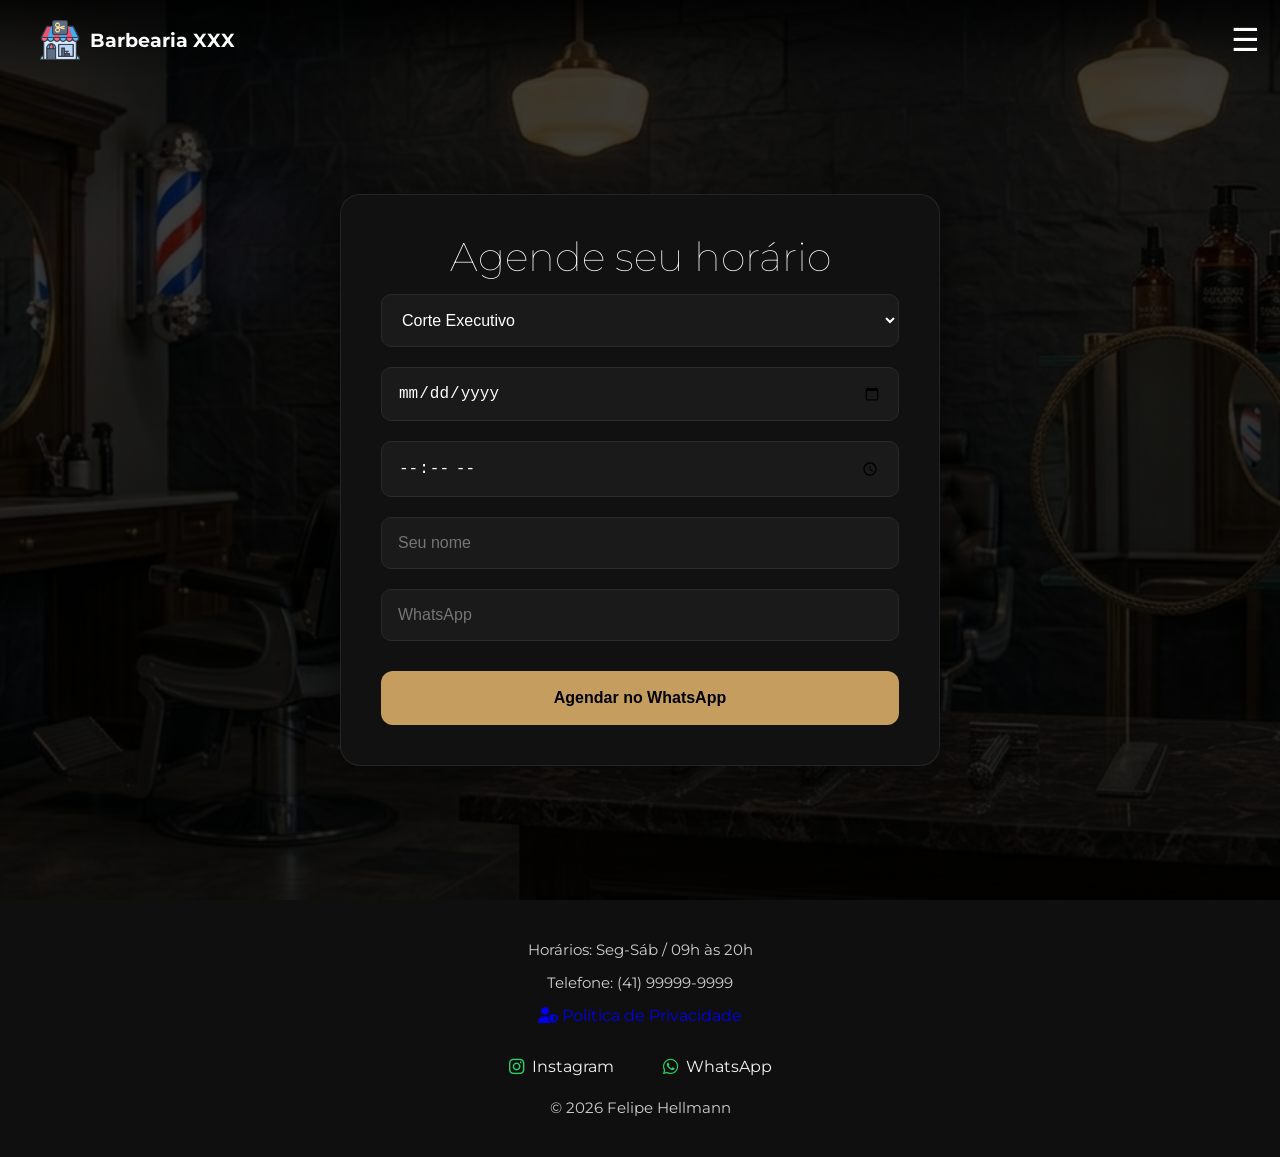
==== agenda.html @ 6e5140c2 "adição da pagina de agendamento junto do seu css e js" ====
<!DOCTYPE html>
<html lang="pt-BR">

<head>

    <!-- ESCALA DO SITE -->

    <meta charset="UTF-8">
    <meta name="viewport" content="width=device-width, initial-scale=1.0">

    <!-- Font Awesome = BIBLIOTECA DE ICONE. -->

    <link rel="stylesheet" href="https://cdnjs.cloudflare.com/ajax/libs/font-awesome/6.5.1/css/all.min.css">

    <!-- GOOGLE FONTS = BIBLIOTECA DE FONTE. -->

    <link rel="preconnect" href="https://fonts.googleapis.com">

    <link rel="preconnect" href="https://fonts.gstatic.com" crossorigin>

    <link href="https://fonts.googleapis.com/css2?family=Poppins:wght@400;700&display=swap" rel="stylesheet">

    <!-- CSS -->

    <link rel="stylesheet" href="CSS/global.css">
    <link rel="stylesheet" href="CSS/reset.css">
    <link rel="stylesheet" href="CSS/hero.css">
    <link rel="stylesheet" href="CSS/navbar.css">
    <link rel="stylesheet" href="CSS/responsivo.css">
<link rel="stylesheet" href="CSS/agenda.css">


    <!-- Descrição do site -->

    <meta name="description" content="Barbearia .">

    <!-- Titulo da pagina -->

    <title>Home Page | Projeto Barbearia</title>

    <!-- Ícone -->
    <link rel="shortcut icon" href="img/icones/logo.ico" type="image/x-icon">

</head>

<body>
    <!-- Cabeçario -->

    <header class="header">

        <nav class="navbar">

            <div class="brand">

                <img src="img/icones/logo.ico" alt="Barbearia" loading="eager" width="40" height="40">

                <span class="brand-name">Barbearia XXX</span>

            </div>

            <div class="btn">
                ☰
            </div>
            <ul class="menu">
                <li><a href="index.html">Home</a></li>
                <li><a href="privacidade.html">Serviços</a></li>


            </ul>

        </nav>

    </header>
 
 
 <section class="agendamento-page">

    <div class="agendamento-box">

        <h1>Agende seu horário</h1>

        <form id="form-agendamento">

            <select>
                <option>Corte Executivo</option>
                <option>Corte Simples</option>
                <option>Barba</option>
            </select>

            <input type="date">

            <input type="time">

            <input type="text" placeholder="Seu nome">

            <input type="tel" placeholder="WhatsApp">

            <button type="submit">
                Agendar no WhatsApp
            </button>

        </form>

    </div>

</section>
 
 
 
 
 
 
 
 
 
 <!-- FOOTER-->

    <footer class="footer">

        <p class="footer-copy">
            Horários: Seg-Sáb / 09h às 20h
        </p>

        <p class="footer-copy">
            Telefone: (41) 99999-9999
        </p>

        <a href="privacidade.html" target="_blank">

            <i class="fa-solid fa-user-shield"></i>
            Política de Privacidade

        </a>

        <div class="footer-links"> <!-- link da biblioteca -->

            <a href="#" target="_blank">

                <i class="fa-brands fa-instagram"></i>
                Instagram

            </a>

            <a href="#" target="_blank">

                <i class="fa-brands fa-whatsapp"></i>
                WhatsApp

            </a>


        </div>

        <p class="footer-copy">
            © 2026 Felipe Hellmann
        </p>

    </footer>

    <!--JAVA SCRIPT -->
    <script src="js/menu.js"></script>
    <script src="js/agenda.js"></script>
</body>

</html>
---- CSS/global.css ----
@import url('https://fonts.googleapis.com/css2?family=Montserrat:wght@100..900&display=swap');

html,
body {
    width: 100%;
    overflow-x: hidden;

    background-color: var(--cor-primaria);

    color: var(--texto-principal);

    font-family: 'Montserrat', sans-serif;

}

img {
    max-width: 100%;

}

a {
    text-decoration: none;
}

ul {
    list-style: none;
}

h2,
h3 {
    font-family: 'Montserrat', sans-serif;
    font-weight: 700;

}

h1 {
    font-size: 3rem;
    line-height: 1.1;
    font-weight: 50;
}

h2 {
    font-size: 2.4rem;
    line-height: 1.2;

}

h3 {
    font-size: 1.3rem;

}

.section {

    margin-top: 50px;
}
---- CSS/hero.css ----
.hero {

  height: 100vh;

  background-image: url('../img/hero/cap2.png');

  background-size: cover;

  background-position: center;

  background-repeat: no-repeat;

  position: relative;

}

.overlay {
  position: absolute;
  inset: 0;
  background-color: rgba(0, 0, 0, 0.5);
  z-index: 1;
}

.hero-content {

  position: relative;
  z-index: 2;

  height: 100%;

  display: flex;

  flex-direction: column;

  justify-content: center;

  align-items: center;

  text-align: center;

}

.hero,
.hero-servicos,
.agendamento {
  overflow: hidden;
}

.hero-servicos-content {
  position: relative;
  z-index: 2;
}

.hero-content h1 {

  font-size: 4rem;

  font-weight: 700;

  margin-bottom: 20px;

}

.hero-content p {

  font-size: 1.2rem;

  color: var(--texto-secundario);

  margin-bottom: 30px;

  z-index: 2;
  position: relative;

}

.hero-content a {

  background-color: var(--cor-secundaria);

  color: var(--cor-primaria);

  padding: 15px 30px;

  border-radius: 5px;

  font-weight: 700;

  transition: 0.3s;

}

.hero-content a:hover {

  opacity: 0.8;

}


/* FINAL DA PAGINA: AGENDAMENTO */

.agendamento {
  position: relative;
  width: 100%;
  min-height: 60vh;

  display: flex;
  align-items: center;
  justify-content: center;
  text-align: center;

  background: url("../img/hero/FINAL.png") center/cover no-repeat;
  color: #fff;

  padding: 80px 20px;
  overflow: hidden;
  margin-top: 50px;

}

/* CAMADA ESCURA */
.agendamento .overlay {
  position: absolute;
  inset: 0;
  background: rgba(0, 0, 0, 0.65);
  z-index: 1;

}

/* CONTEÚDO */
.agendamento-content {
  position: relative;
  z-index: 2;

  max-width: 700px;

  display: flex;
  flex-direction: column;
  align-items: center;
  gap: 18px;
}

/* TÍTULO */
.agendamento-content h2 {
  font-size: 2.2rem;
  font-weight: 600;
  letter-spacing: 0.5px;

  line-height: 1.2;
}

/* TEXTO */
.agendamento-content p {
  font-size: 1.1rem;
  color: #d6d6d6;
  max-width: 500px;
}

/* BOTÃO */
.agendamento-content a {
  margin-top: 10px;

  display: inline-block;
  padding: 14px 32px;

  background: var(--cor-secundaria);
  color: #000;

  font-weight: 600;
  text-decoration: none;

  border-radius: 8px;

  transition: 0.3s ease;
}

.agendamento-content a:hover {
  transform: translateY(-3px);
  background: #e6c15a;
  /* leve variação mais clara */
}

/* FOOTER */


.footer {
  background: #0f0f0f;
  color: #f1f1f1;
  padding: 40px 20px;

  display: flex;
  flex-direction: column;
  align-items: center;
  gap: 14px;

  text-align: center;
}

.footer-copy {
  font-size: 0.95rem;
  opacity: 0.85;
  margin: 0;
}

.footer-links {
  display: flex;
  gap: 25px;
  margin-top: 10px;
  flex-wrap: wrap;
  justify-content: center;
}

.footer-links a {
  color: #f1f1f1;
  text-decoration: none;

  display: flex;
  align-items: center;
  gap: 8px;

  font-size: 1rem;
  padding: 8px 12px;
  border-radius: 8px;

  transition: all 0.25s ease;
}

.footer-links a:hover {
  background: rgba(255, 255, 255, 0.08);
  transform: translateY(-2px);
}

.footer-links i {
  font-size: 1.1rem;
  color: #25d366;
  /* destaque leve no WhatsApp (ajuste se quiser) */
}


/*////////////////////////////////////////////////////////////////////////////////////////*/

/* HERO SERVIÇÕS */


.hero-servicos {

  height: 45vh;

  background-image: url('../img/hero/servico2.png');

  background-size: cover;

  background-position: center;

  background-repeat: no-repeat;

  position: relative;

  display: flex;

  align-items: center;

  justify-content: center;

  text-align: center;

}

.hero-servicos .overlay {

  position: absolute;

  inset: 0;

  background: rgba(0, 0, 0, 0.65);

}

.hero-servicos-content {

  position: relative;

  z-index: 2;

  max-width: 700px;

  padding: 20px;

  margin-top: 60px;

}

.hero-servicos-content h1 {

  font-size: 3rem;

  margin-top: 60px;

  font-weight: 700;

}

.hero-servicos-content p {

  font-size: 1.1rem;

  color: var(--texto-secundario);

  line-height: 1.6;

  margin-top: 30px;
}
---- CSS/navbar.css ----
.header {
    position: absolute;
    top: 0;
    left: 0;
    width: 100%;

    padding: 20px 40px;

    background: linear-gradient(to bottom,
            rgba(0, 0, 0, 0.75),
            rgba(0, 0, 0, 0.45),
            rgba(0, 0, 0, 0.15),
            transparent);
    z-index: 1000;
}

.navbar {

    display: flex;

    justify-content: space-between;

    align-items: center;

}

.brand {

    display: flex;

    align-items: center;

    gap: 10px;

}

.brand-name {

    font-size: 1.2rem;

    font-weight: 700;

}

.menu {
    position: fixed;
    top: 0;
    left: 0;

    width: 100%;
    height: 100px;

    background: linear-gradient(to bottom,
            rgba(0, 0, 0, 0.85) 0%,
            rgba(0, 0, 0, 0.75) 10%,
            rgba(0, 0, 0, 0.60) 20%,
            rgba(0, 0, 0, 0.45) 40%,
            rgba(0, 0, 0, 0.30) 60%,
            rgba(0, 0, 0, 0.15) 80%,
            rgba(0, 0, 0, 0.00) 100%);



    display: flex;
    justify-content: center;
    align-items: center;
    gap: 40px;

    transform: translateY(-100%);
    transition: transform 0.4s ease;

    z-index: 1500;
}

.menu a {
    color: var(--texto-principal);
    transition: 0.3s;
}

.menu a:hover {
    color: var(--cor-secundaria);
}

.menu-mobile-btn {
    display: none;
}

.menu.ativo {
    transform: translateY(0);
}

.btn {
    z-index: 3000 !important;
    position: fixed;
    top: 20px;
    right: 20px;

    font-size: 2rem;
    color: white;

    cursor: pointer;
    z-index: 2000;
}
---- CSS/responsivo.css ----
@media (max-width: 768px) {

h1,
h2,
h3,
p {
    text-align: center;
}

/* =========================
   TIPOGRAFIA MOBILE
========================= */

h1 {
    font-size: 2.3rem;
    line-height: 1.2;
}

h2 {
    font-size: 1.9rem;
    line-height: 1.3;
}

h3 {
    font-size: 1.2rem;
    line-height: 1.4;
}

p {
    font-size: 0.95rem;
    line-height: 1.7;
}
    .brand-name {
    display: none;
  }

  .sobre,
  .servicos {
    display: flex;
    flex-direction: column;
    align-items: center;
    text-align: center;
  }
.depoimentos-layout {
  flex-direction: column;
  align-items: center;
  text-align: center;
  gap: 30px;
}

/* texto ocupa largura total */
.depoimentos-texto {
  max-width: 100%;
  text-align: center;
}

.depoimentos-texto h2 {
  text-align: center;
}

/* carrossel abaixo, centralizado */
.depoimentos-wrapper {
  width: 100%;
  justify-content: center;
}

/* viewport não pode travar largura fixa no mobile */
.depoimentos-viewport {
  width: 100%;
  max-width: 320px; /* ou 340px se quiser mais respiro */
}
  .sobre-imagem img,
  .servicos-imagem img {
    width: 100%;
    max-width: 320px;
    display: block;
  }

  .card-depoimento {
    width: 100%;
    max-width: 320px;
  }

  .galeria-imagens img {
    width: 100%;
    height: 260px;
  }

  .hero {
    height: 100svh;
    background-position: center top;
  }

.menu {
  height: 78px;
  flex-direction: row;
  justify-content: center;
  gap: 40px;
  transform: translateY(-100%);
}

  .btn {
    z-index: 99999;
  }
/* wpp botão */

  .whatsapp-btn {
    z-index: 99999;
    bottom: 20px;
    right: 20px;
  }
}
/*serviços e preços */

/* =========================
   SERVIÇOS / PREÇOS MOBILE
========================= */

@media (max-width: 768px) {

    .servicos-precos {

        padding: 60px 20px;
    }

    .servicos-grid {

        display: grid;

        grid-template-columns: 1fr !important;

        gap: 25px;
    }

    .card-servico {

        width: 100%;

        max-width: 380px;

        margin: 0 auto;
    }

    .card-servico img {

        width: 100%;

        max-width: 100%;

        height: 220px;

        object-fit: cover;
    }

    .servicos-precos h2 {

        font-size: 2rem;
    }

    .servicos-precos p {

        font-size: 0.95rem;

        margin-bottom: 40px;
    }
}

/*TABLET 769PX - 1024PX*/

@media (min-width: 769px) and (max-width: 1024px) {

  h1 { font-size: 3rem; text-align: center; }
  h2 { font-size: 2rem; text-align: center; }

  .sobre,
  .servicos {
    gap: 2rem;
    padding: 70px 5%;
  }

  .sobre-imagem img,
  .servicos-imagem img {
    max-width: 380px;
  }

  .depoimentos-layout {
  flex-direction: column;
  align-items: center;
  text-align: center;
  gap: 30px;
}

/* texto ocupa largura total */
.depoimentos-texto {
  max-width: 100%;
  text-align: center;
}

.depoimentos-texto h2 {
  text-align: center;
}

/* carrossel abaixo, centralizado */
.depoimentos-wrapper {
  width: 100%;
  justify-content: center;
}

/* viewport não pode travar largura fixa no mobile */
.depoimentos-viewport {
  width: 100%;
  max-width: 320px; /* ou 340px se quiser mais respiro */
}

  .localizacao {
    padding: 80px 5%;
    gap: 40px;
  }
  
}
/* serviços e preços */ 

    .servicos-grid {

        grid-template-columns: repeat(2, 1fr);
    }

    /*=============================================================================*/
    
/*TELAS GRANDES ACIMA DE 1440PX*/

@media (min-width: 1440px) {

  h1 { font-size: 4.5rem; }
  h2 { font-size: 3rem; }

  .sobre,
  .servicos {
    padding: 80px 15%;
  }

  .localizacao {
    padding: 100px 15%;
  }
}
---- CSS/agenda.css ----
/* =========================
   PÁGINA AGENDAMENTO
========================= */

.agendamento-page {

    min-height: 100vh;

    padding: 140px 20px 80px;

    display: flex;
    justify-content: center;
    align-items: center;

    background:
    linear-gradient(
        rgba(0,0,0,0.75),
        rgba(0,0,0,0.85)
    ),
    url("../img/hero/FINAL.png");

    background-size: cover;
    background-position: center;
}

/* =========================
   CAIXA CENTRAL
========================= */

.agendamento-box {

    width: 100%;
    max-width: 600px;

    background: #111;

    border: 1px solid rgba(255,255,255,0.08);

    border-radius: 20px;

    padding: 40px;

    box-shadow:
    0 10px 40px rgba(0,0,0,0.45);
}

/* =========================
   TITULO
========================= */

.agendamento-box h1 {

    text-align: center;

    margin-bottom: 15px;

    font-size: 2.5rem;
}

.agendamento-box p {

    text-align: center;

    color: var(--texto-secundario);

    margin-bottom: 40px;

    line-height: 1.6;
}

/* =========================
   FORM
========================= */

#form-agendamento {

    display: flex;
    flex-direction: column;

    gap: 20px;
}

/* =========================
   INPUTS
========================= */

#form-agendamento input,
#form-agendamento select {

    width: 100%;

    padding: 16px;

    border-radius: 10px;

    border: 1px solid #2a2a2a;

    background: #1a1a1a;

    color: white;

    font-size: 1rem;

    outline: none;

    transition: 0.3s;
}

/* FOCUS */

#form-agendamento input:focus,
#form-agendamento select:focus {

    border-color: var(--cor-secundaria);

    box-shadow:
    0 0 10px rgba(202, 162, 0, 0.986);
}

/* =========================
   BOTÃO
========================= */

#form-agendamento button {

    margin-top: 10px;

    padding: 18px;

    border: none;

    border-radius: 12px;

    background: var(--cor-secundaria);

    color: #000;

    font-size: 1rem;

    font-weight: 700;

    cursor: pointer;

    transition: 0.3s ease;
}

/* HOVER */

#form-agendamento button:hover {

    transform: translateY(-3px);

    opacity: 0.92;
}

/* =========================
   RESPONSIVO
========================= */

@media (max-width: 768px) {

    .agendamento-box {

        padding: 30px 20px;
    }

    .agendamento-box h1 {

        font-size: 2rem;
    }
}
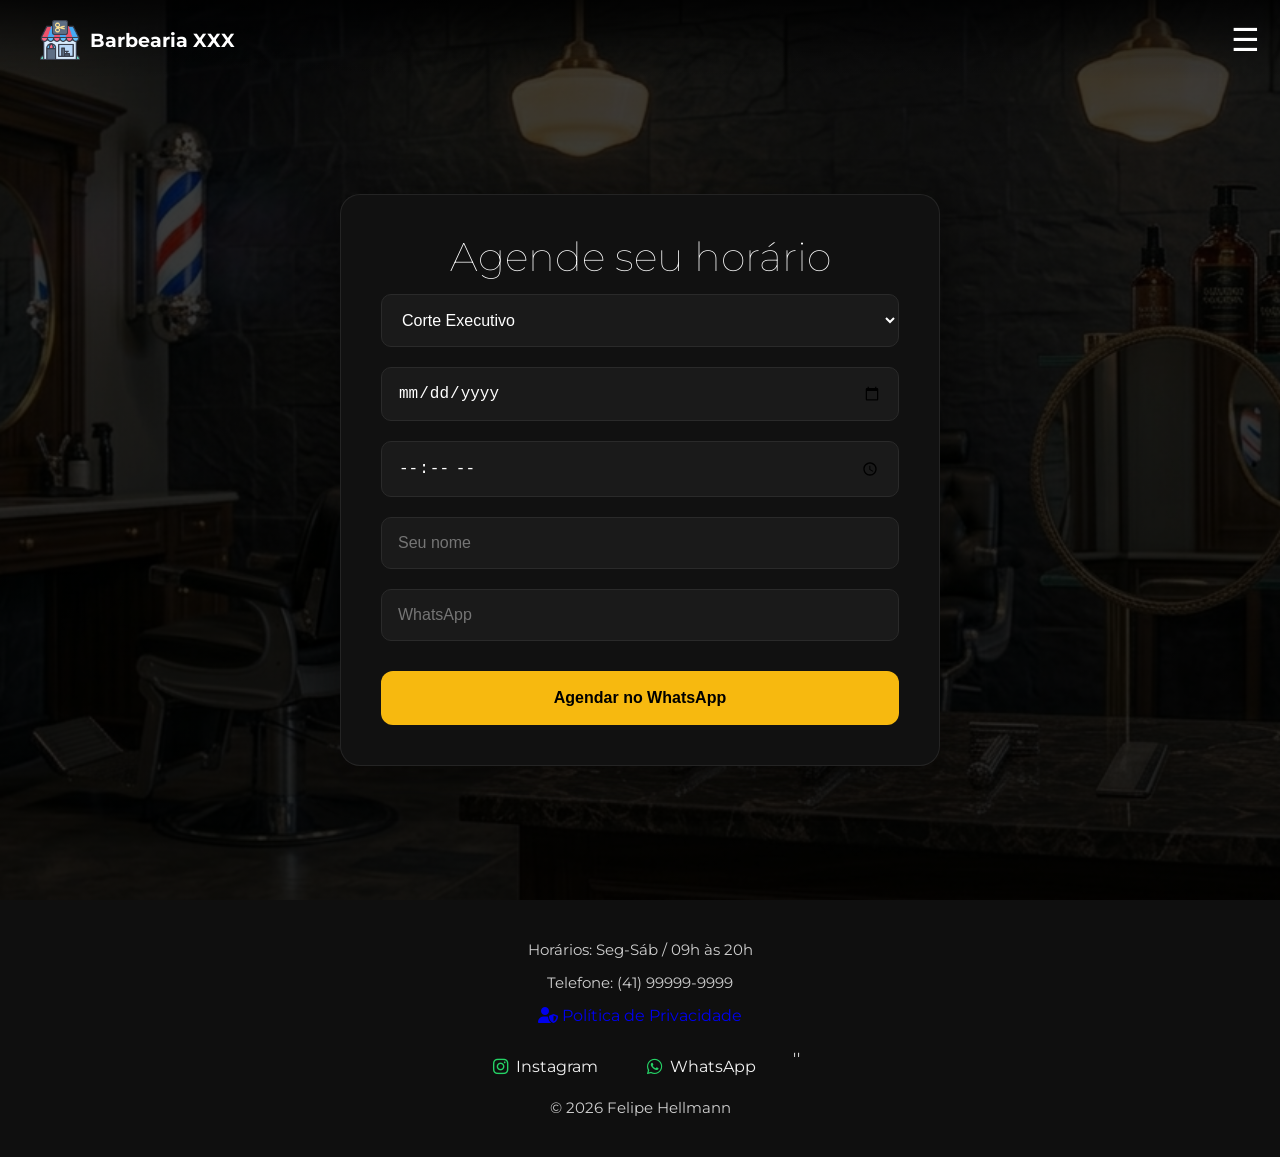
==== commit ba1ba92d: "organização do css e adição de detalhes" ====
--- a/agenda.html
+++ b/agenda.html
@@ -27,7 +27,9 @@
     <link rel="stylesheet" href="CSS/hero.css">
     <link rel="stylesheet" href="CSS/navbar.css">
     <link rel="stylesheet" href="CSS/responsivo.css">
-<link rel="stylesheet" href="CSS/agenda.css">
+    <link rel="stylesheet" href="CSS/agenda.css">
+        <link rel="stylesheet" href="CSS/footer.css">
+
 
 
     <!-- Descrição do site -->
@@ -71,49 +73,51 @@
         </nav>
 
     </header>
- 
- 
- <section class="agendamento-page">
 
-    <div class="agendamento-box">
 
-        <h1>Agende seu horário</h1>
+    <section class="agendamento-page">
 
-        <form id="form-agendamento">
+        <div class="agendamento-box">
 
-            <select>
-                <option>Corte Executivo</option>
-                <option>Corte Simples</option>
-                <option>Barba</option>
-            </select>
+            <h1>Agende seu horário</h1>
 
-            <input type="date">
+            <form id="form-agendamento">
 
-            <input type="time">
+                <select>
+                    <option>Corte Executivo</option>
+                    <option>Corte Simples</option>
+                    <option>Barba</option>
+                </select>
 
-            <input type="text" placeholder="Seu nome">
+                <input type="date">
 
-            <input type="tel" placeholder="WhatsApp">
+                <input type="time">
 
-            <button type="submit">
-                Agendar no WhatsApp
-            </button>
+                <input type="text" placeholder="Seu nome">
 
-        </form>
+                <input type="tel" placeholder="WhatsApp">
 
-    </div>
+                <button type="submit" class="submit-efeito">
 
-</section>
- 
- 
- 
- 
- 
- 
- 
- 
- 
- <!-- FOOTER-->
+                    <span>Agendar no WhatsApp</span>
+
+                </button>
+
+            </form>
+
+        </div>
+
+    </section>
+
+
+
+
+
+
+
+
+
+    <!-- FOOTER-->
 
     <footer class="footer">
 
@@ -147,7 +151,7 @@
                 WhatsApp
 
             </a>
-
+            ''
 
         </div>
 
--- a/CSS/hero.css
+++ b/CSS/hero.css
@@ -180,133 +180,4 @@
   /* leve variação mais clara */
 }
 
-/* FOOTER */
 
-
-.footer {
-  background: #0f0f0f;
-  color: #f1f1f1;
-  padding: 40px 20px;
-
-  display: flex;
-  flex-direction: column;
-  align-items: center;
-  gap: 14px;
-
-  text-align: center;
-}
-
-.footer-copy {
-  font-size: 0.95rem;
-  opacity: 0.85;
-  margin: 0;
-}
-
-.footer-links {
-  display: flex;
-  gap: 25px;
-  margin-top: 10px;
-  flex-wrap: wrap;
-  justify-content: center;
-}
-
-.footer-links a {
-  color: #f1f1f1;
-  text-decoration: none;
-
-  display: flex;
-  align-items: center;
-  gap: 8px;
-
-  font-size: 1rem;
-  padding: 8px 12px;
-  border-radius: 8px;
-
-  transition: all 0.25s ease;
-}
-
-.footer-links a:hover {
-  background: rgba(255, 255, 255, 0.08);
-  transform: translateY(-2px);
-}
-
-.footer-links i {
-  font-size: 1.1rem;
-  color: #25d366;
-  /* destaque leve no WhatsApp (ajuste se quiser) */
-}
-
-
-/*////////////////////////////////////////////////////////////////////////////////////////*/
-
-/* HERO SERVIÇÕS */
-
-
-.hero-servicos {
-
-  height: 45vh;
-
-  background-image: url('../img/hero/servico2.png');
-
-  background-size: cover;
-
-  background-position: center;
-
-  background-repeat: no-repeat;
-
-  position: relative;
-
-  display: flex;
-
-  align-items: center;
-
-  justify-content: center;
-
-  text-align: center;
-
-}
-
-.hero-servicos .overlay {
-
-  position: absolute;
-
-  inset: 0;
-
-  background: rgba(0, 0, 0, 0.65);
-
-}
-
-.hero-servicos-content {
-
-  position: relative;
-
-  z-index: 2;
-
-  max-width: 700px;
-
-  padding: 20px;
-
-  margin-top: 60px;
-
-}
-
-.hero-servicos-content h1 {
-
-  font-size: 3rem;
-
-  margin-top: 60px;
-
-  font-weight: 700;
-
-}
-
-.hero-servicos-content p {
-
-  font-size: 1.1rem;
-
-  color: var(--texto-secundario);
-
-  line-height: 1.6;
-
-  margin-top: 30px;
-}
--- a/CSS/agenda.css
+++ b/CSS/agenda.css
@@ -13,11 +13,9 @@
     align-items: center;
 
     background:
-    linear-gradient(
-        rgba(0,0,0,0.75),
-        rgba(0,0,0,0.85)
-    ),
-    url("../img/hero/FINAL.png");
+        linear-gradient(rgba(0, 0, 0, 0.75),
+            rgba(0, 0, 0, 0.85)),
+        url("../img/hero/FINAL.png");
 
     background-size: cover;
     background-position: center;
@@ -34,14 +32,14 @@
 
     background: #111;
 
-    border: 1px solid rgba(255,255,255,0.08);
+    border: 1px solid rgba(255, 255, 255, 0.08);
 
     border-radius: 20px;
 
     padding: 40px;
 
     box-shadow:
-    0 10px 40px rgba(0,0,0,0.45);
+        0 10px 40px rgba(0, 0, 0, 0.45);
 }
 
 /* =========================
@@ -66,6 +64,56 @@
     margin-bottom: 40px;
 
     line-height: 1.6;
+}
+
+.submit-efeito {
+    position: relative;
+    display: inline-block;
+
+    color: white;
+    text-decoration: none;
+
+    padding: 8px 12px;
+
+    overflow: hidden;
+
+    overflow: hidden;
+
+    isolation: isolate;
+}
+
+.submit-efeito::before {
+    content: "";
+    z-index: 2;
+    position: absolute;
+    top: 0;
+    left: -120%;
+
+    width: 60%;
+    height: 100%;
+
+    background: linear-gradient(120deg,
+            transparent,
+            rgba(255, 255, 255, 0.6),
+            transparent);
+
+    transform: skewX(-20deg);
+
+    animation: shine-loop 2.0s infinite;
+}
+
+@keyframes shine-loop {
+    0% {
+        left: -120%;
+    }
+
+    50% {
+        left: 220%;
+    }
+
+    100% {
+        left: 220%;
+    }
 }
 
 /* =========================
@@ -114,7 +162,7 @@
     border-color: var(--cor-secundaria);
 
     box-shadow:
-    0 0 10px rgba(202, 162, 0, 0.986);
+        0 0 10px rgba(0, 0, 0, 0.986);
 }
 
 /* =========================
@@ -144,6 +192,7 @@
     transition: 0.3s ease;
 }
 
+
 /* HOVER */
 
 #form-agendamento button:hover {
--- a/CSS/footer.css
+++ b/CSS/footer.css
@@ -0,0 +1,55 @@
+/* FOOTER */
+
+
+.footer {
+  background: #0f0f0f;
+  color: #f1f1f1;
+  padding: 40px 20px;
+
+  display: flex;
+  flex-direction: column;
+  align-items: center;
+  gap: 14px;
+
+  text-align: center;
+}
+
+.footer-copy {
+  font-size: 0.95rem;
+  opacity: 0.85;
+  margin: 0;
+}
+
+.footer-links {
+  display: flex;
+  gap: 25px;
+  margin-top: 10px;
+  flex-wrap: wrap;
+  justify-content: center;
+}
+
+.footer-links a {
+  color: #f1f1f1;
+  text-decoration: none;
+
+  display: flex;
+  align-items: center;
+  gap: 8px;
+
+  font-size: 1rem;
+  padding: 8px 12px;
+  border-radius: 8px;
+
+  transition: all 0.25s ease;
+}
+
+.footer-links a:hover {
+  background: rgba(255, 255, 255, 0.08);
+  transform: translateY(-2px);
+}
+
+.footer-links i {
+  font-size: 1.1rem;
+  color: #25d366;
+  /* destaque leve no WhatsApp (ajuste se quiser) */
+}
